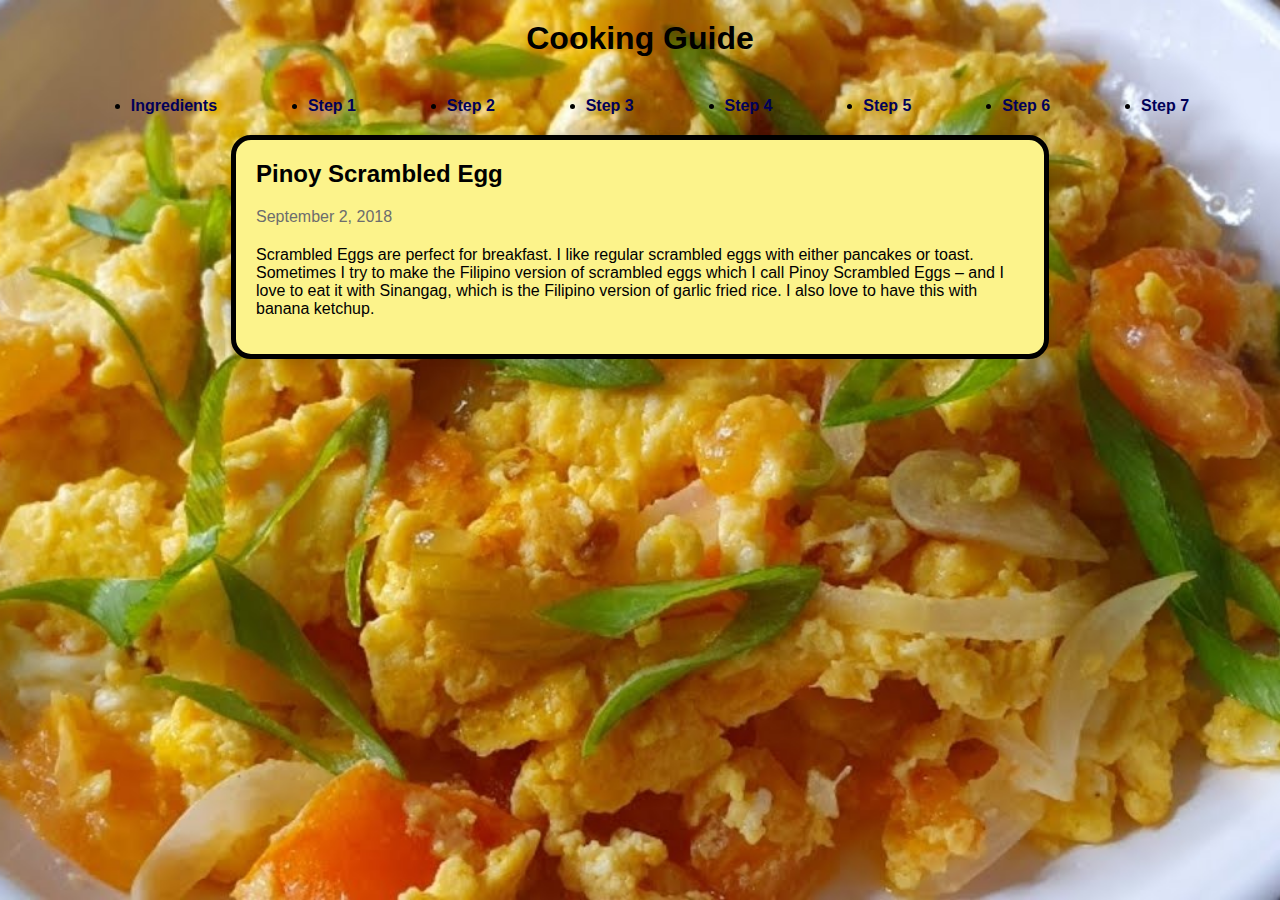
==== item-3/item3-step0.html @ ffe82e5a "item 3 finished" ====
<!DOCTYPE html>
<html lang="en">
    <head>
        <meta charset="UTF-8" />
        <meta name="viewport" content="width=device-width, initial-scale=1.0" />
        <title>Cooking Guide</title>
        <link rel="stylesheet" href="styles.css" />
    </head>
    <body>
        <header>
            <h1>Cooking Guide</h1>
        </header>

        <nav>
            <ul class="guide-nav">
                <li><a href="#step-0">Ingredients</a></li>
                <li><a href="#step-1">Step 1</a></li>
                <li><a href="#step-2">Step 2</a></li>
                <li><a href="#step-3">Step 3</a></li>
                <li><a href="#step-4">Step 4</a></li>
                <li><a href="#step-5">Step 5</a></li>
                <li><a href="#step-6">Step 6</a></li>
                <li><a href="#step-7">Step 7</a></li>
            </ul>
        </nav>

        <main class="guide-container">
            <section class="recipe-title">
                <article>
                    <h2>Pinoy Scrambled Egg</h2>
                    <p class="date">September 2, 2018</p>
                    <p>
                        Scrambled Eggs are perfect for breakfast. 
                        I like regular scrambled eggs with either pancakes or toast. 
                        Sometimes I try to make the Filipino version of scrambled eggs 
                        which I call Pinoy Scrambled Eggs – and I love to eat it with Sinangag, 
                        which is the Filipino version of garlic fried rice. I also love to have this with banana ketchup.
                    </p>
                </article>
            </section>
            <section class="recipe-step step" id="step-0">
                <h2 class="step-title">Ingredients</h2>
                <ul>
                    <li>6 eggs</li>
                    <li>2 medium tomato, minced</li>
                    <li>1 medium yellow onion, minced</li>
                    <li>3 tablespoons butter</li>
                    <li>1/4 teaspoon salt</li>
                    <li>A pinch of ground black pepper</li>
                    <li>1/4 teaspoon garlic powder</li>
                    <li>2 tablespoon chopped green onions</li>
                    <li>1/4 teaspoon ground black pepper</li>
                </ul>
            </section>
            <section class="recipe-step step" id="step-1">
                <h2 class="step-title">Step 1</h2>
                <div class="img-div"><img src="step-1.jpg" alt="Step 1" class="step-img" /></div>
                <p>
                    Beat the eggs in a large bowl. Add the salt, ground black pepper, and garlic powder. 
                    Continue to beat until all the ingredients are well distributed.
                </p>
            </section>
            <section class="recipe-step step" id="step-2">
                <h2 class="step-title">Step 2</h2>
                <div class="img-div"><img src="step-2.jpg" alt="Step 2" class="step-img" /></div>
                <p>
                    Heat a pan. Melt-in the butter.
                </p>
            </section>
            <section class="recipe-step step" id="step-3">
                <h2 class="step-title">Step 3</h2>
                <div class="img-div"><img src="step-3.jpg" alt="Step 3" class="step-img" /></div>
                <p>
                    Add the minced onion and tomato. 
                    Continue to cook in medium heat until the liquid that came out from the tomato evaporates (about 3 to 5 minutes).
                </p>
            </section>
            <section class="recipe-step step" id="step-4">
                <h2 class="step-title">Step 4</h2>
                <div class="img-div"><img src="step-4.jpg" alt="Step 4" class="step-img" /></div>
                <p>
                    Gradually pour-in the beaten egg mixture while continuously stirring. Continue to stir until the eggs become firm.
                </p>
            </section>
            <section class="recipe-step step" id="step-5">
                <h2 class="step-title">Step 5</h2>
                <div class="img-div"><img src="step-5.jpg" alt="Step 5" class="step-img" /></div>
                <p>
                    Transfer to a serving plate. Top with chopped green onions.
                </p>
            </section>
            <section class="recipe-step step" id="step-6">
                <h2 class="step-title">Step 6</h2>
                <div class="img-div"><img src="step-6.jpg" alt="Step 6" class="step-img" /></div>
                <p>
                    Serve with sinangag and banana ketchup.
                </p>
            </section>
            <section class="recipe-step step" id="step-7">
                <h2 class="step-title">Step 7</h2>
                <div class="img-div"><img src="step-7.avif" alt="Step 7" class="step-img" /></div>
                <p>
                    Share and enjoy!
                </p>
            </section>
        </main>
    </body>
</html>
---- item-3/styles.css ----
body {
    display: flex;
    flex-direction: column;
    align-items: center;
    font-family: Arial, sans-serif;
    margin: 0;
    padding: 0;
    background-image: url("bg-egg.jpg");
    background-size: cover;
    background-repeat: no-repeat;
    background-attachment: fixed;
    background-position: center;
}

h1 {
    margin: 0;
    color: #000000;
    font-weight: bolder;
    text-align: center;
    margin-top: 20px;
    margin-bottom: 20px;
}

h2 {
    margin: 0;
    color: #000000;
    font-weight: bolder;
}

nav {
    width: 100%;
}

.guide-nav {
    display: flex;
    flex-direction: row;
    justify-content: space-evenly;
    margin-top: 20px;
    margin-bottom: 20px;
}

.guide-nav a {
    text-decoration: none;
    color: #010058;
    font-weight: bolder;
}

.guide-nav a:hover {
    text-decoration: underline;
    color: #ffc400;
}

.guide-container {
    background-color: rgb(252, 243, 139);
    border-radius: 20px;
    border-color: #000000;
    border-width: 5px 5px 5px 5px;
    border-style: solid;
    box-shadow: 0 0 10px 0 rgba(0, 0, 0, 0.1);
    display: flex;
    flex-direction: column;
    align-items: flex-start;
    width: 60%;
    padding: 20px;
}

.guide-container h2 {
    color: #000000;
    font-weight: bolder;
    margin-bottom: 20px;
}

.date {
    color: #6d6d6d;
    font-weight: 100;
    margin-bottom: 20px;
}

.step {
    display: none;
}

:target {
    display: block;
}

.img-div {
    width: 100%;
    display: flex;
    flex-direction: row;
    justify-content: center;
}

.step-img {
    width: 50%;
    height: 50%;
    object-fit: cover;
    border-radius: 10px;
    margin-bottom: 20px;
}

.recipe-step {
    width: 100%;
}
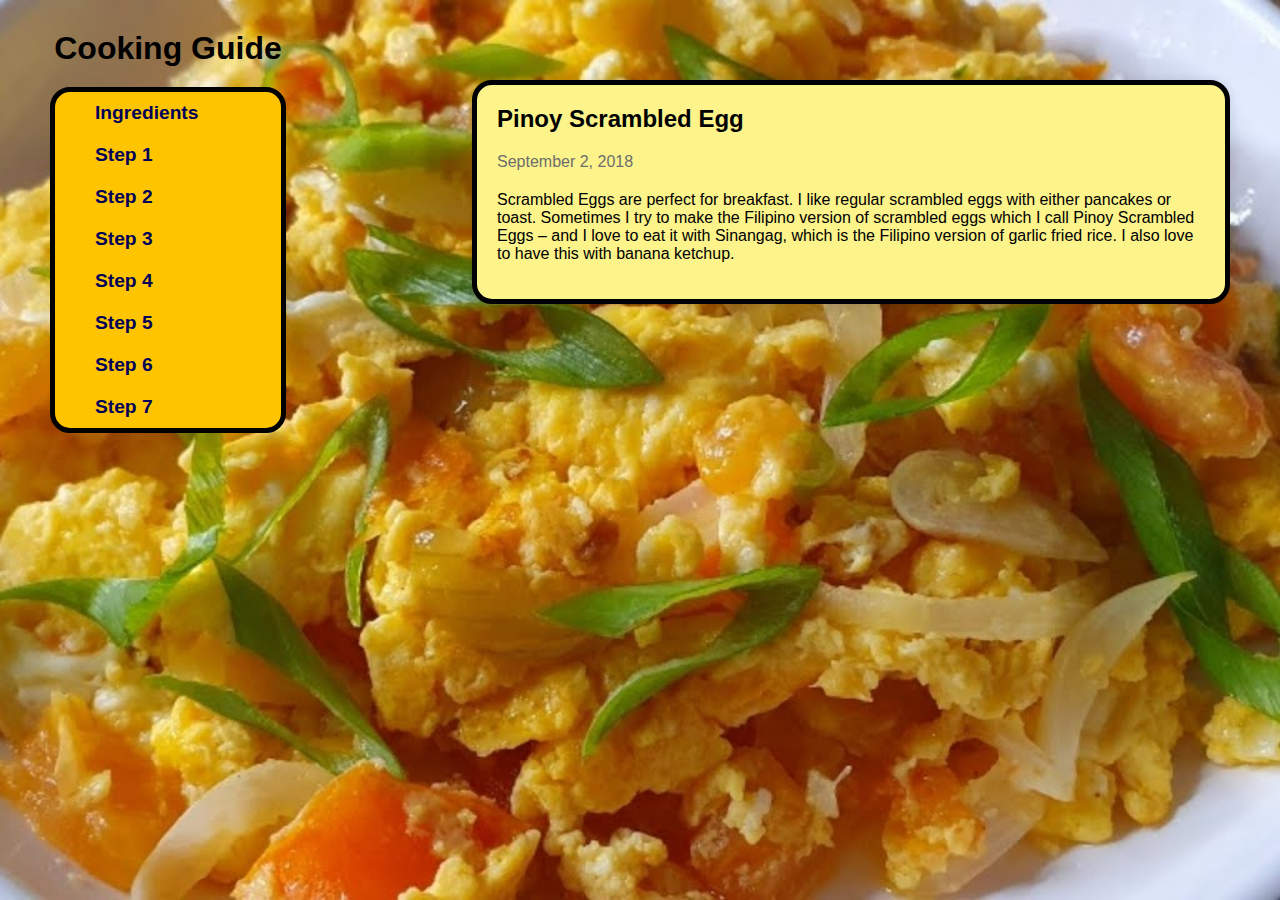
==== commit dc5e972d: "aside navigation" ====
--- a/item-3/item3-step0.html
+++ b/item-3/item3-step0.html
@@ -7,22 +7,21 @@
         <link rel="stylesheet" href="styles.css" />
     </head>
     <body>
-        <header>
-            <h1>Cooking Guide</h1>
-        </header>
-
-        <nav>
+        <aside>
+            <header>
+                <h1>Cooking Guide</h1>
+            </header>
             <ul class="guide-nav">
-                <li><a href="#step-0">Ingredients</a></li>
-                <li><a href="#step-1">Step 1</a></li>
-                <li><a href="#step-2">Step 2</a></li>
-                <li><a href="#step-3">Step 3</a></li>
-                <li><a href="#step-4">Step 4</a></li>
-                <li><a href="#step-5">Step 5</a></li>
-                <li><a href="#step-6">Step 6</a></li>
-                <li><a href="#step-7">Step 7</a></li>
+                <li class="nav-li"><a href="#step-0">Ingredients</a></li>
+                <li class="nav-li"><a href="#step-1">Step 1</a></li>
+                <li class="nav-li"><a href="#step-2">Step 2</a></li>
+                <li class="nav-li"><a href="#step-3">Step 3</a></li>
+                <li class="nav-li"><a href="#step-4">Step 4</a></li>
+                <li class="nav-li"><a href="#step-5">Step 5</a></li>
+                <li class="nav-li"><a href="#step-6">Step 6</a></li>
+                <li class="nav-li"><a href="#step-7">Step 7</a></li>
             </ul>
-        </nav>
+        </aside>
 
         <main class="guide-container">
             <section class="recipe-title">
--- a/item-3/styles.css
+++ b/item-3/styles.css
@@ -1,15 +1,18 @@
 body {
     display: flex;
-    flex-direction: column;
-    align-items: center;
+    flex-direction: row;
+    flex-wrap: wrap;
+    justify-content: space-between;
+    align-items: flex-start;
     font-family: Arial, sans-serif;
     margin: 0;
-    padding: 0;
+    padding: 0px 50px;
     background-image: url("bg-egg.jpg");
     background-size: cover;
     background-repeat: no-repeat;
     background-attachment: fixed;
     background-position: center;
+    height: 700px;
 }
 
 h1 {
@@ -17,7 +20,7 @@
     color: #000000;
     font-weight: bolder;
     text-align: center;
-    margin-top: 20px;
+    margin-top: 30px;
     margin-bottom: 20px;
 }
 
@@ -27,16 +30,33 @@
     font-weight: bolder;
 }
 
-nav {
-    width: 100%;
+aside {
+    width: 20%;
+}
+
+li {
+    margin-bottom: 10px;
+    font-weight: 400;
+}
+
+.nav-li {
+    list-style-type: none;
+    margin-bottom: 10px;
+    font-weight: 400;
 }
 
 .guide-nav {
+    border: #000000 5px solid;
+    border-radius: 20px;
+    background-color:#ffc400;
     display: flex;
-    flex-direction: row;
+    flex-direction: column;
     justify-content: space-evenly;
     margin-top: 20px;
     margin-bottom: 20px;
+    gap: 10px;
+    font-size: larger;
+    padding-top: 10px;
 }
 
 .guide-nav a {
@@ -47,7 +67,7 @@
 
 .guide-nav a:hover {
     text-decoration: underline;
-    color: #ffc400;
+    color: #927000;
 }
 
 .guide-container {
@@ -62,6 +82,7 @@
     align-items: flex-start;
     width: 60%;
     padding: 20px;
+    margin-top: 80px;
 }
 
 .guide-container h2 {
